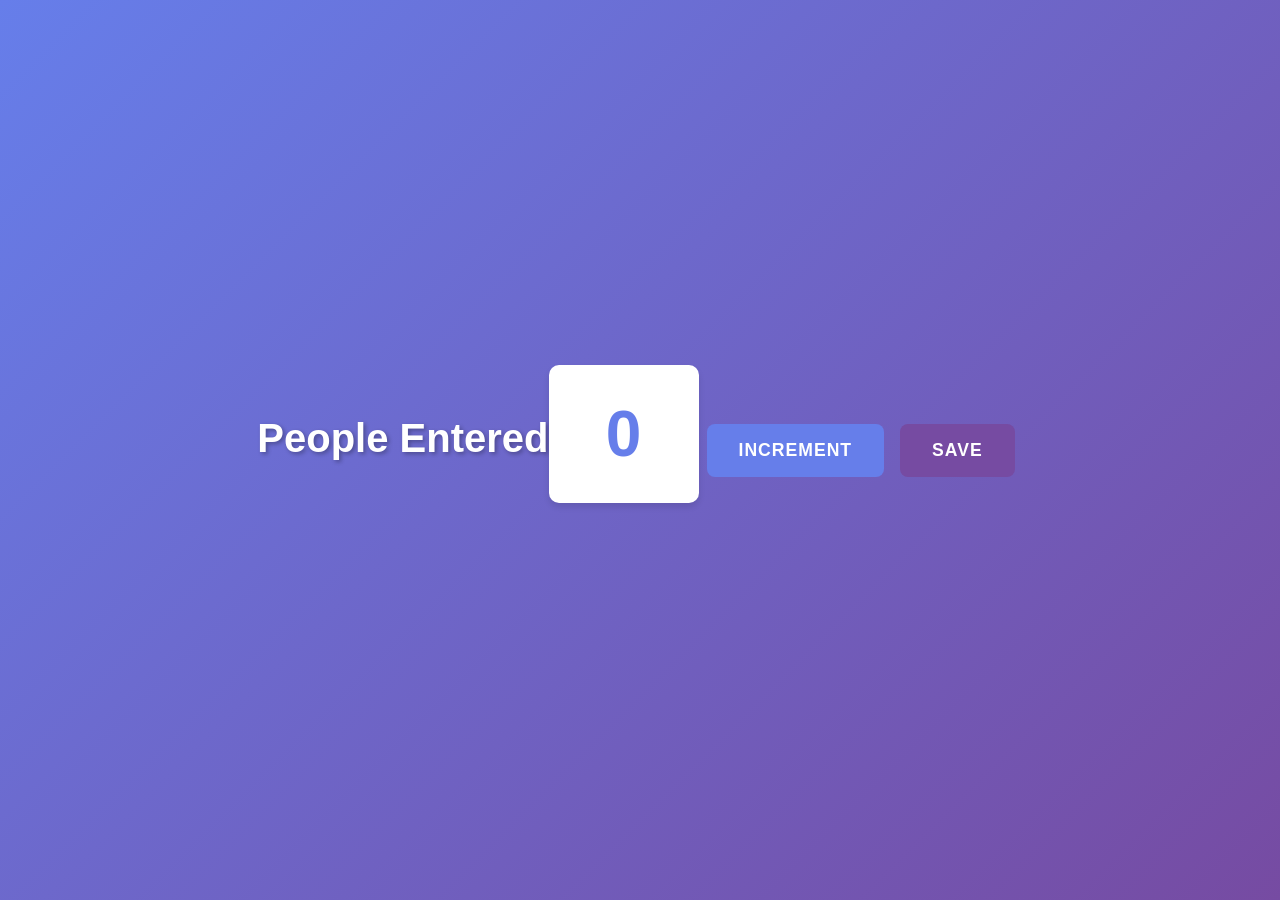
==== index.html @ 6fc455ba "first commit" ====
<html>
    <head>
        <link rel="stylesheet" href="index.css">
    </head>
    <body>
        <h1>People Entered</h1>
        <h2 id="count-el">0</h2>
        <button id="increment-btn" onclick="increment()">Increment</button>
        <button id="save-btn" onclick="save()">Save</button>
        <script src="index.js"></script>
    </body>
</html>
---- index.css ----
* {
    margin: 0;
    padding: 0;
    box-sizing: border-box;
}

body {
    font-family: 'Arial', sans-serif;
    background: linear-gradient(135deg, #667eea 0%, #764ba2 100%);
    min-height: 100vh;
    display: flex;
    justify-content: center;
    align-items: center;
}

h1 {
    font-size: 2.5rem;
    color: white;
    text-align: center;
    margin-bottom: 1.5rem;
    text-shadow: 2px 2px 4px rgba(0, 0, 0, 0.3);
}

h2 {
    font-size: 4rem;
    color: #667eea;
    text-align: center;
    margin-bottom: 2rem;
    background: white;
    padding: 2rem;
    border-radius: 10px;
    box-shadow: 0 4px 6px rgba(0, 0, 0, 0.1);
    min-width: 150px;
}

button {
    padding: 1rem 2rem;
    margin: 0.5rem;
    font-size: 1.1rem;
    border: none;
    border-radius: 8px;
    cursor: pointer;
    font-weight: bold;
    transition: all 0.3s ease;
    text-transform: uppercase;
    letter-spacing: 1px;
}

#increment-btn {
    background-color: #667eea;
    color: white;
}

#increment-btn:hover {
    background-color: #5568d3;
    transform: translateY(-2px);
    box-shadow: 0 6px 12px rgba(102, 126, 234, 0.4);
}

#increment-btn:active {
    transform: translateY(0);
}

#save-btn {
    background-color: #764ba2;
    color: white;
}

#save-btn:hover {
    background-color: #63408a;
    transform: translateY(-2px);
    box-shadow: 0 6px 12px rgba(118, 75, 162, 0.4);
}

#save-btn:active {
    transform: translateY(0);
}

body > * {
    text-align: center;
}
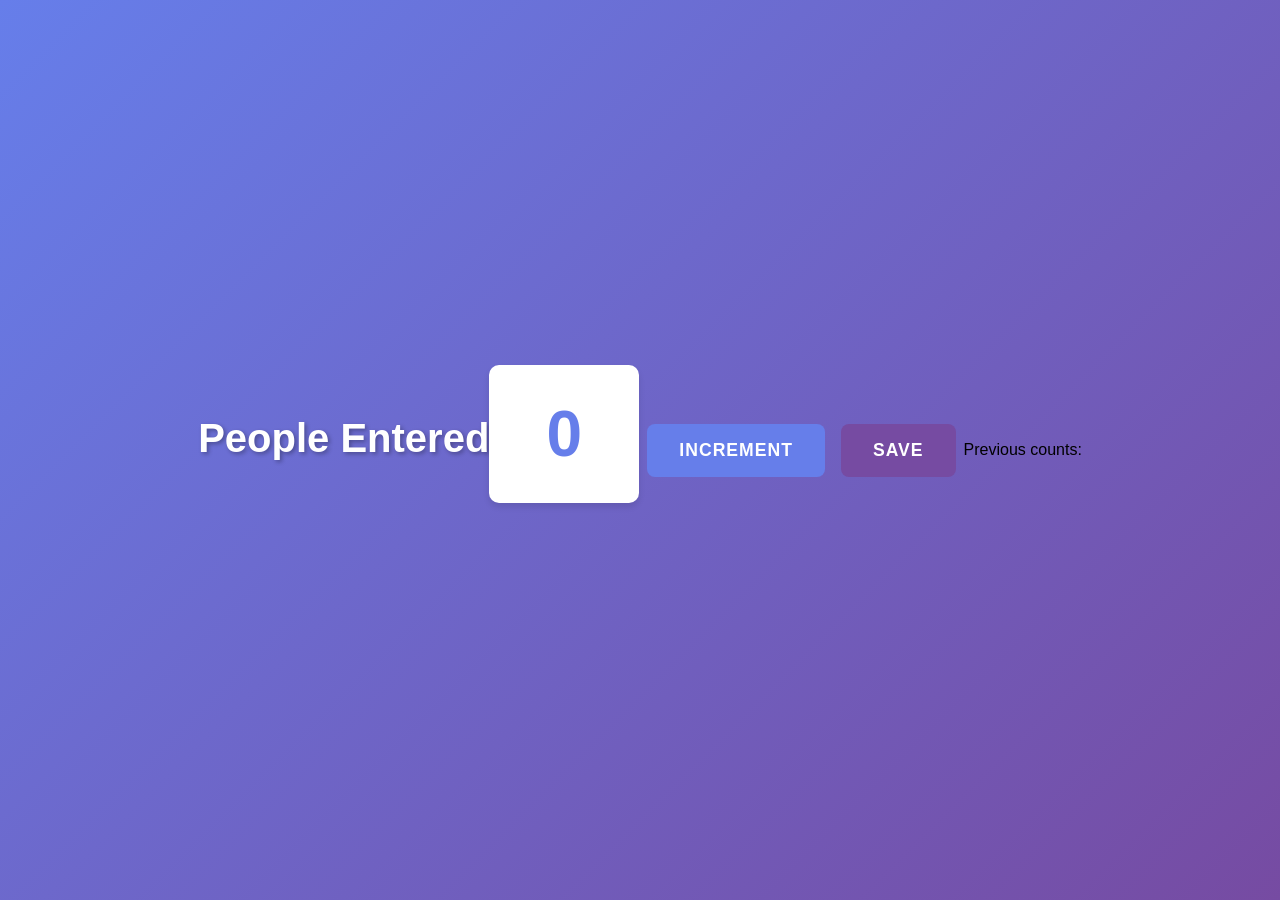
==== commit b69a9f0f: "Added new save feature" ====
--- a/index.html
+++ b/index.html
@@ -7,6 +7,7 @@
         <h2 id="count-el">0</h2>
         <button id="increment-btn" onclick="increment()">Increment</button>
         <button id="save-btn" onclick="save()">Save</button>
+        <p id="save-el">Previous counts:</p>
         <script src="index.js"></script>
     </body>
 </html>
